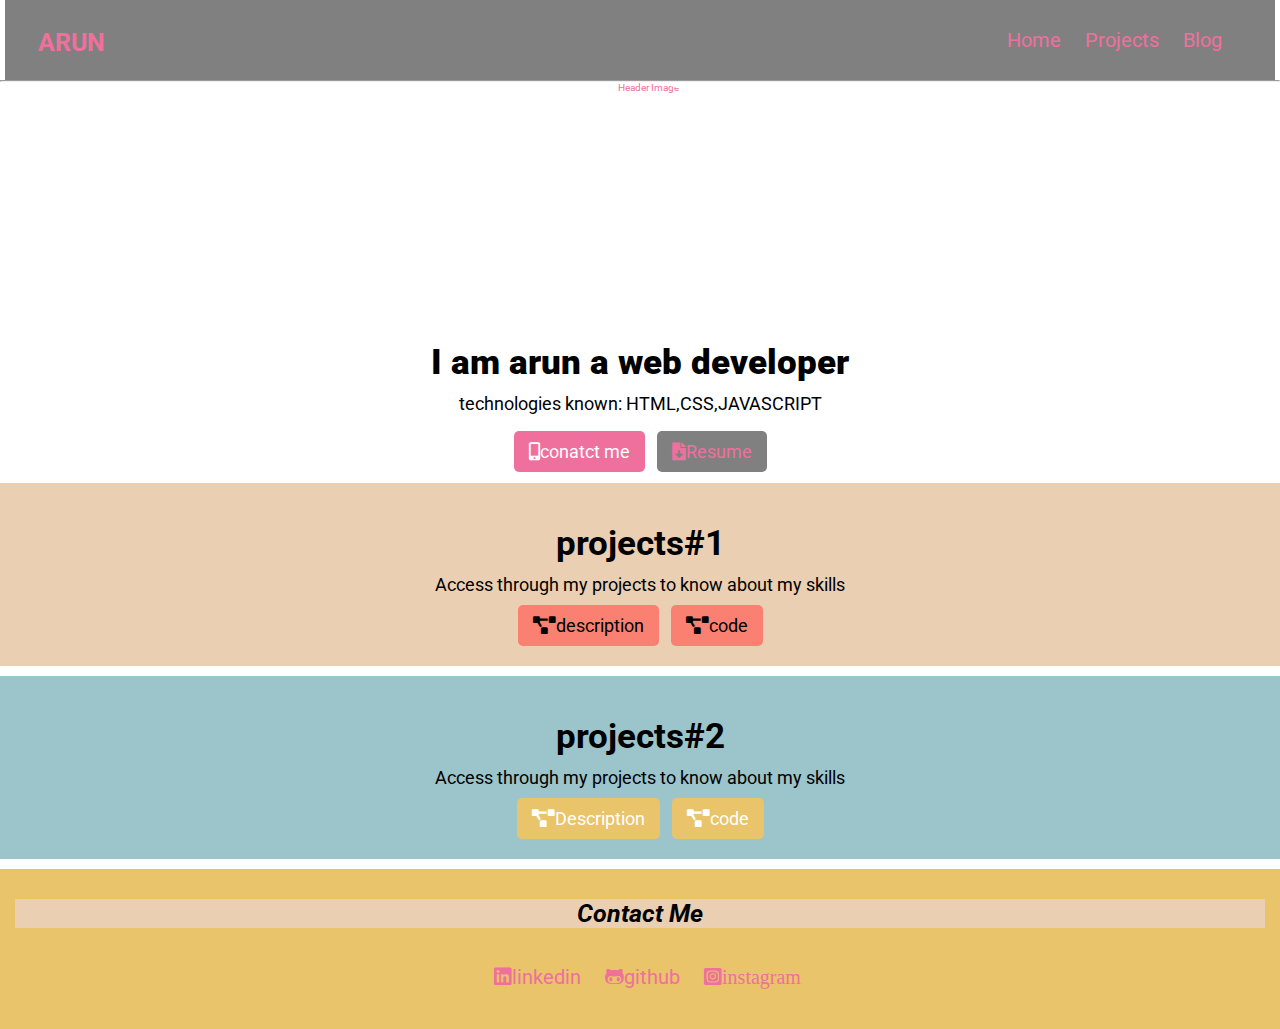
==== projects.html @ 049f4865 "Create projects.html" ====
<!DOCTYPE html>
<html lang="en">
<head>
  <meta charset="UTF-8">
  <meta http-equiv="X-UA-Compatible" content="IE=edge">
  <meta name="viewport" content="width=device-width, initial-scale=1.0">
  <title>projects</title>
  <link rel="stylesheet" href="./styles/normalize.css"/>
  <link rel="stylesheet" href="./styles/style.css"/>
  <link rel="stylesheet" href="https://cdnjs.cloudflare.com/ajax/libs/font-awesome/5.15.4/css/all.min.css"
  integrity="sha512-1ycn6IcaQQ40/MKBW2W4Rhis/DbILU74C1vSrLJxCq57o941Ym01SwNsOMqvEBFlcgUa6xLiPY/NS5R+E6ztJQ==" crossorigin="anonymous"
  referrerpolicy="no-referrer" />
</head>
<body>
  <nav class="navigation">
    <div class="container-fluid">
      <div class="brand-name">ARUN</div>
      <ul class="list-inline">
        <li><a href="index.html" class="nav-link ">Home</a></li>
        <li><a href="#" class="nav-link">Projects</a></li>
        <li><a href="blogs.html" class="nav-link">Blog</a></li>
      </ul>
    </div>
  </nav>
  <hr/>
  <header>
    <div class="container hero">
      
      <img src="coding2.jpg"alt="Header Image" class = "img-profile" />
      <h1 class="title">I am arun a web developer</h1>
      <p class="hero-description">technologies known: HTML,CSS,JAVASCRIPT</p>
     <br />
     <br />
      <a href="#" class="btn btn-primary"><i class="fas fa-mobile-alt"></i>conatct me</a>
      <a href="#" class="btn btn-secondary-outline"><i class="fas fa-file-download"></i>Resume</a>
    </div>
    </div>
  </header>
  <br />

  <section class="light">
    <div class = "container hero">
<h2 class="title">projects#1</h2>
    
      <p class = "section-description">Access through my projects to know about my skills</p>
      <a href="#" class="btn btn-primary-outline"><i class="fas fa-project-diagram"></i>description</a>
      <a href="#" class="btn btn-primary-outline"><i class="fas fa-project-diagram"></i>code</a>
      
    </div>
  </section> 
  <section class="dark">
    <div class = "container hero">
<h2 class="title">projects#2</h2>
      <p class = "section-description">Access through my projects to know about my skills</p>     
      <a href="#" class="btn btn-secondary"><i class="fas fa-project-diagram"></i>Description</a>
      <a href="#" class="btn btn-secondary"><i class="fas fa-project-diagram"></i>code</a>
      
    </div>
  </section>
  <footer>
    <div class="container-fluid">
      <h2 class="footer-title">Contact Me</h2>
      <br />
      <br />
      <ul class = "list-inline">
        <li><a href="https:\\www.linkedin.com"><i class="fab fa-linkedin"></i>linkedin</a></li>
        <li><a href="https:\\www.github.com"><i class="fab fa-github-alt"></i>github</a></li>
        <li><a href="https:\\instagram.com" target="___\blank"><i class="fab fa-instagram-square">instagram</i></a></li>   
      </ul>
    </div>
  </footer>    
</body>
</html>
---- styles/style.css ----
@import url('https://fonts.googleapis.com/css2?family=Roboto:wght@300;400;500;700;900&display=swap');

* {
  margin: 0;
  padding: 0;
  box-sizing: border-box;
}

:root {
 --color-button:#EF709D;
 --color-section1:#EF709D;
 --color-section2:#EBCFB2;
 --color-foooter:#9BC4CB;
 --color-dark:#9BC4CB;
 --color-u:#E9C46A;
 --color-i:#2A9D8F;

}

html {
  font-size: 10px;
}

body {
  font-family: 'Roboto', sans-serif;
  color: var(--color-section1);
}

section,
div {
  margin: 1rem auto;
}
/* Container */
.container-fluid {
  padding: 0 1.5rem;
  margin: 0 auto;
}

.container {
  max-width: 80%;
  margin: 0 auto;
}

/* Typography Styles */
h1,
h2,
h3,
h4,
h5,
h6,
p,
small {
  margin-bottom: 0.5rem;
  color:black;
}
h1 {
  font-size: 3rem;
  font-weight: 900;
}

h2 {
  font-size: 2.5rem;
}

h3,
h4 {
  font-size: 2rem;
}

h2,
h3,
h4 {
  font-weight: 700;
}

p {
  font-size: 1.8rem;
  font-weight: 400;
}

small {
  font-size: 1.2rem;
}

.title {
  font-size: 3.5rem;
  text-align: center;
  margin: 1rem 0;
}

.section-title {
  text-transform: uppercase;
  text-align: center;
  margin: 1rem 0;
}

/* Links */

a {
  text-decoration: none;
  color: var(--color-primary);
  font-size: 1.8rem;
  font-weight: 400;
}

.link {
  color: blue;
}

.btn {
  font-size: 1.8rem;
  font-weight: 400;
  padding: 1rem 1.5rem;
  margin: 0 0.5rem;
  background-color: gray;
  border: none;
  border-radius: 5px;
  color: white;


}
.btn-primary {
  background-color: var(--color-button);
  text-align:center;
}

.btn-primary-outline {
  background-color:salmon;
  color: black;
  border: 2px solid var(--color-primary);
  font-weight:2rem;
}

.btn-secondary {
  background-color: var(--color-u);
}

.btn-secondary-outline {
  background-color: ;
  color: var(--color-secondary);
  border: 2px solid var(--color-secondary);
}

/* Lists */

ul,
ol {
  padding-left: 1.5rem;
  margin: 1rem;
  font-size: 1.8rem;
}

.unstyled {
  list-style: none;
}

.list-inline li {
  display: inline;
  padding: 0 1rem;
}

/* Navigation */
.navigation {
  background-color: gray;
  color: var(--color-white);
  margin: 0 0.5rem;
  padding: 1.8rem;
  position: relative;
}

.navigation .brand-name {
  font-weight: 700;
  font-size: 2.5rem;
  position: absolute;
  top: 40%;
  transform: translate(0, -50%);
}

.navigation ul {
  list-style: none;
  text-align: right;
}

.navigation ul li a {
  color: var(--color-white);
  font-size: 2rem;
}

.navigation ul li a:hover {
  font-weight: 900;
}

.navigation ul li a.active {
  font-weight: 900;
}

/* Header */
.hero {
  text-align: center;
}

.hero img {
  max-width: 35rem;
  display: block;
  margin: 1rem auto;
}

.hero img.img-profile {
  height: 25rem;
  width: 25rem;
  border: 2px solid var(--color-primary);
  border-radius: 50%;
  margin: auto;
  display: block;
}

/* Section */
section {
  padding: 3rem 0.5rem;
}

.section-title,
.section-description {
  margin-bottom: 2rem;
}

section.dark {
  background-color:var(--color-dark);
  color: var(--color-white);
}
section.light {
  background-color:var(--color-section2);
  color: var(--color-white);
}
/* footer */
footer {
  background-color: var(--color-u);
  color: var(--color-white);
  padding: 3rem 0;
  text-align: center;
}

.footer-title{
background-color:var(--color-section2);
font-style: italic;
}

footer ul li a {
  color: var(--color-white);
  font-size: 2rem;
}

footer ul li a:hover {
  font-weight: 900;
}
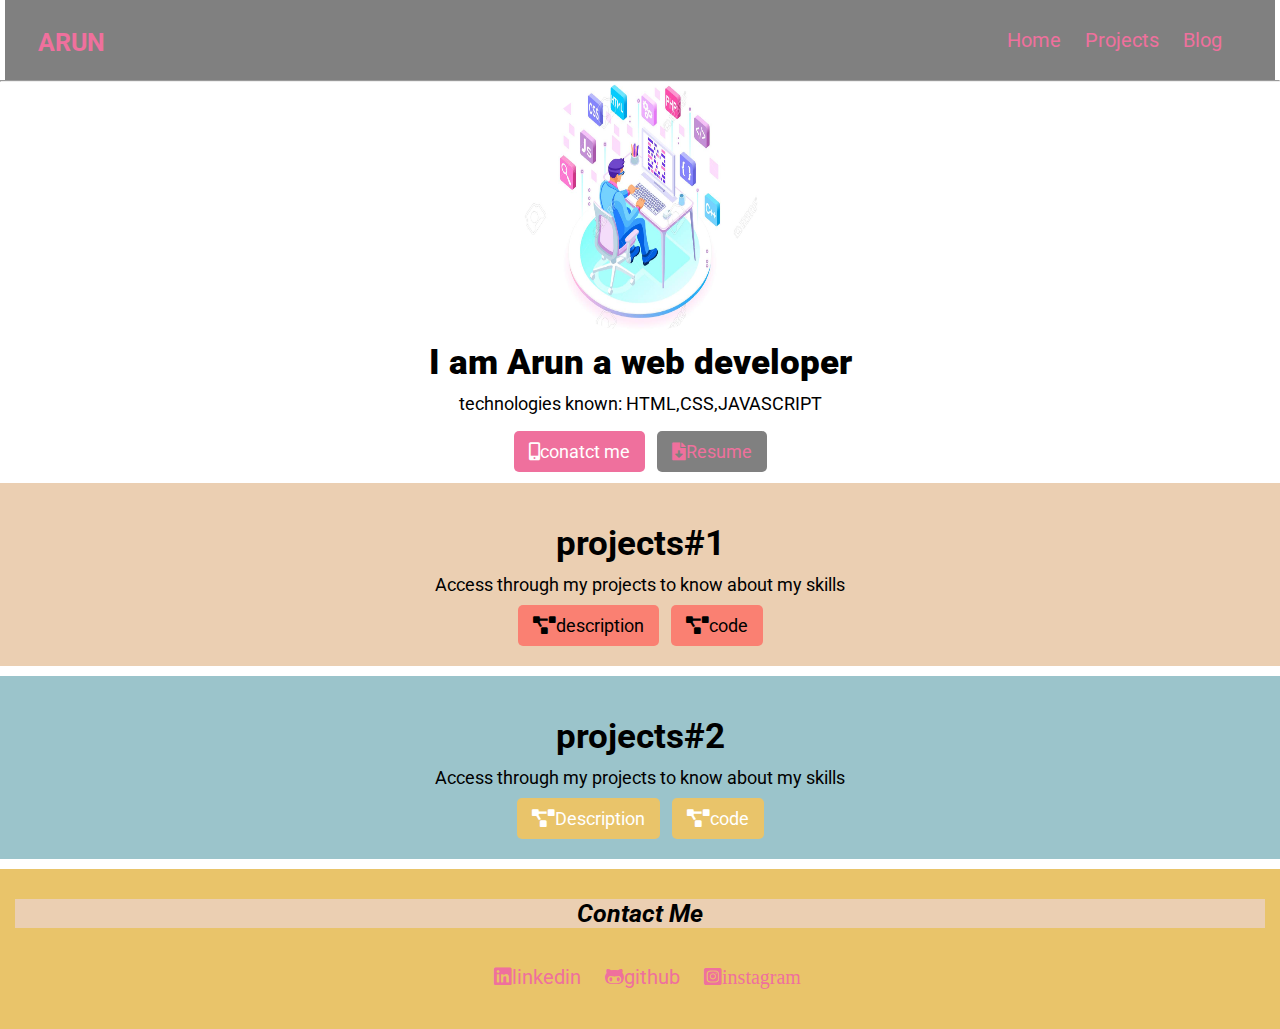
==== commit 41992c8b: "Update projects.html" ====
--- a/projects.html
+++ b/projects.html
@@ -27,7 +27,7 @@
     <div class="container hero">
       
       <img src="coding2.jpg"alt="Header Image" class = "img-profile" />
-      <h1 class="title">I am arun a web developer</h1>
+      <h1 class="title">I am Arun a web developer</h1>
       <p class="hero-description">technologies known: HTML,CSS,JAVASCRIPT</p>
      <br />
      <br />
